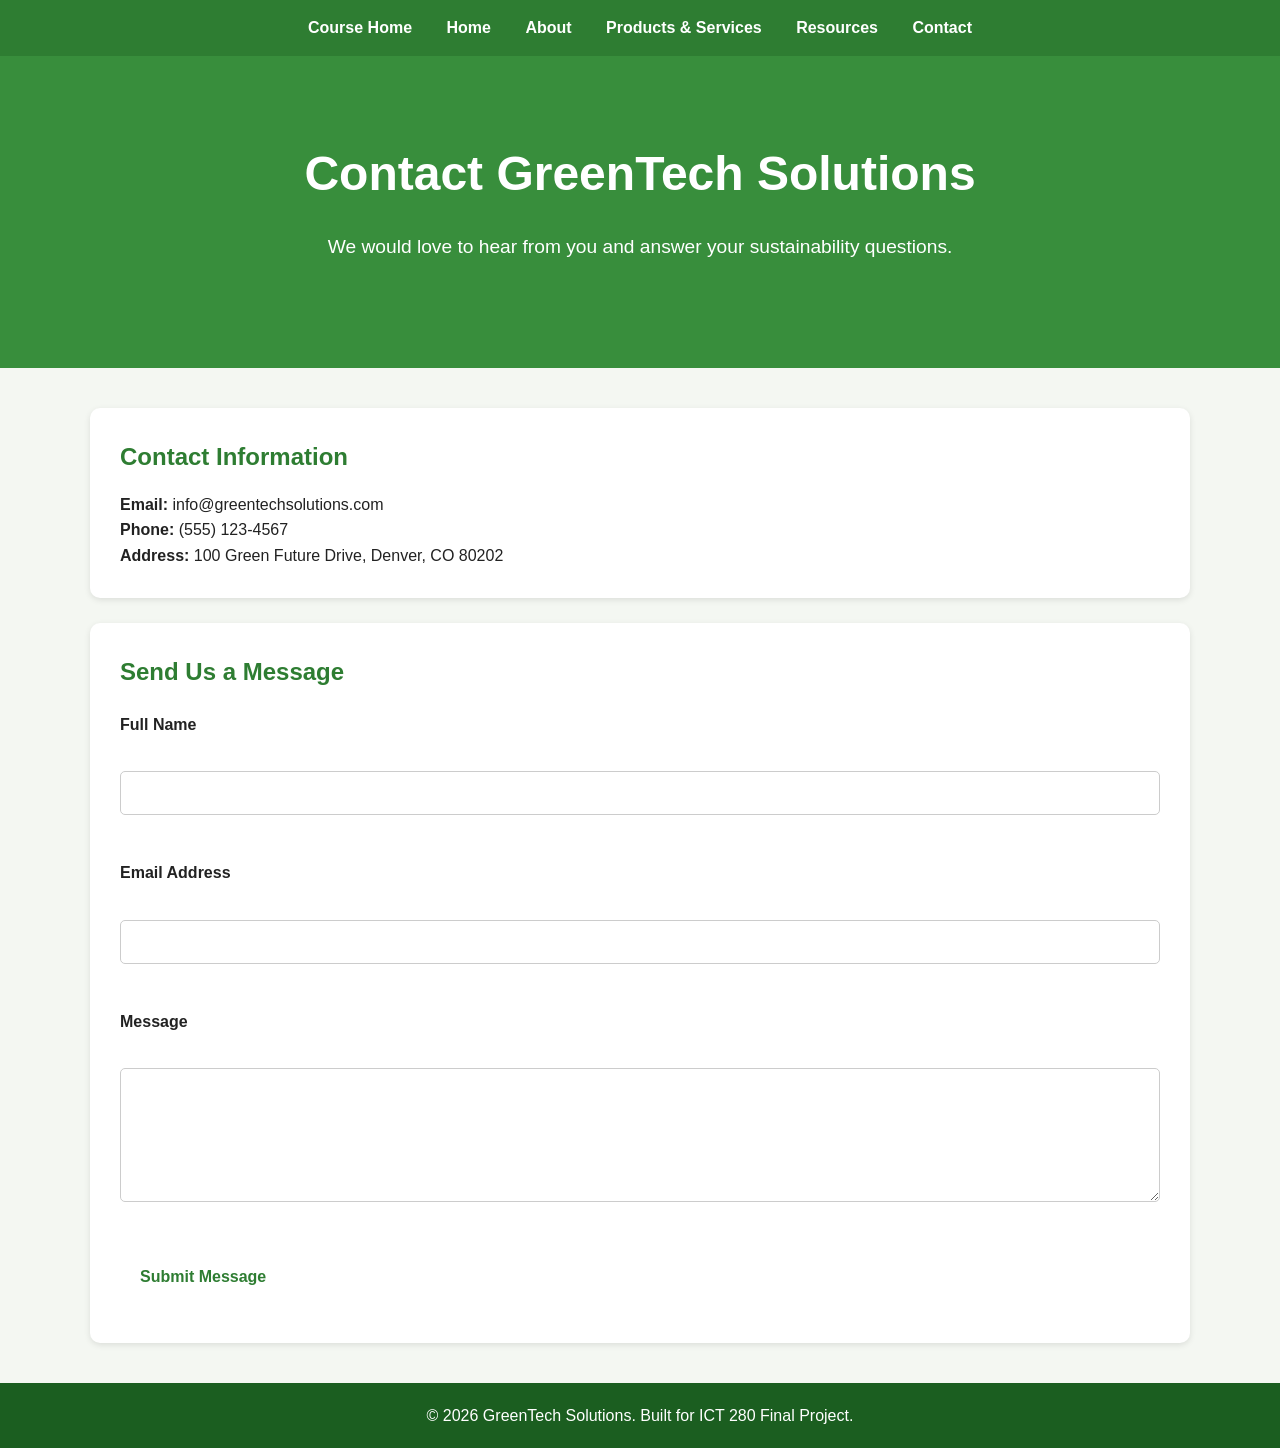
==== final/contact.html @ c23fd034 "Completed README for final project" ====
<!DOCTYPE html>
<html lang="en">
<head>
    <meta charset="UTF-8">
    <meta name="viewport" content="width=device-width, initial-scale=1.0">
    <title>GreenTech Solutions | Contact</title>

    <link rel="stylesheet" href="css/styles.css">
</head>

<body>

    <!-- Navigation -->
    <nav>
        <a href="../index.html">Course Home</a>
        <a href="index.html">Home</a>
        <a href="about.html">About</a>
        <a href="services.html">Products & Services</a>
        <a href="resources.html">Resources</a>
        <a href="contact.html">Contact</a>
    </nav>

    <!-- Hero -->
    <header class="hero">
        <h1>Contact GreenTech Solutions</h1>
        <p>We would love to hear from you and answer your sustainability questions.</p>
    </header>

    <!-- Main Content -->
    <main>

        <section>
            <h2>Contact Information</h2>

            <p><strong>Email:</strong> info@greentechsolutions.com</p>
            <p><strong>Phone:</strong> (555) 123-4567</p>
            <p><strong>Address:</strong> 100 Green Future Drive, Denver, CO 80202</p>
        </section>

        <!-- Contact Form -->
        <section>
            <h2>Send Us a Message</h2>

            <form id="contactForm">

                <label for="name">Full Name</label><br>
                <input type="text" id="name" name="name" required><br><br>

                <label for="email">Email Address</label><br>
                <input type="email" id="email" name="email" required><br><br>

                <label for="message">Message</label><br>
                <textarea id="message" name="message" rows="6" required></textarea><br><br>

                <button type="submit" class="button">
                    Submit Message
                </button>

            </form>

            <p id="formMessage"></p>

        </section>

    </main>

    <!-- Footer -->
    <footer>
        <p>&copy; 2026 GreenTech Solutions. Built for ICT 280 Final Project.</p>
    </footer>

    <!-- JavaScript -->
    <script src="javascript/script.js"></script>

</body>
</html>
---- final/css/styles.css ----
/* RESET */
* {
    margin: 0;
    padding: 0;
    box-sizing: border-box;
}

/* BODY */
body {
    font-family: Arial, sans-serif;
    background-color: #f4f7f2;
    color: #222;
    line-height: 1.6;
}

/* NAVIGATION */
nav {
    background-color: #2e7d32;
    padding: 15px;
    text-align: center;
}

nav a {
    color: white;
    text-decoration: none;
    margin: 0 15px;
    font-weight: bold;
}

nav a:hover {
    color: #c8e6c9;
}

/* HERO SECTION */
.hero {
    background-color: #388e3c;
    color: white;
    text-align: center;
    padding: 80px 20px;
}

.hero h1 {
    font-size: 3rem;
    margin-bottom: 20px;
}

.hero p {
    font-size: 1.2rem;
    margin-bottom: 25px;
}

/* BUTTON */
.button {
    background-color: white;
    color: #2e7d32;
    padding: 12px 20px;
    border-radius: 5px;
    text-decoration: none;
    font-weight: bold;
}

.button:hover {
    background-color: #c8e6c9;
}

/* MAIN CONTENT */
main {
    width: 90%;
    max-width: 1100px;
    margin: 40px auto;
}

/* SECTIONS */
section {
    background-color: white;
    padding: 30px;
    margin-bottom: 25px;
    border-radius: 10px;
    box-shadow: 0 2px 6px rgba(0,0,0,0.1);
}

section h2 {
    color: #2e7d32;
    margin-bottom: 15px;
}

/* LISTS */
ul {
    margin-left: 20px;
    margin-top: 10px;
}

/* FOOTER */
footer {
    background-color: #1b5e20;
    color: white;
    text-align: center;
    padding: 20px;
    margin-top: 40px;
}

/* SECTION IMAGES */
.section-image {
    width: 100%;
    max-height: 500px;
    object-fit: contain;
    display: block;
    margin: 20px auto;
    border-radius: 10px;
    background-color: #f4f7f2;
}

/* TABLES */
table {
    width: 100%;
    border-collapse: collapse;
    margin-top: 20px;
}

th, td {
    border: 1px solid #ccc;
    padding: 12px;
    text-align: left;
}

th {
    background-color: #2e7d32;
    color: white;
}

/* CONTACT FORM */
form {
    margin-top: 20px;
}

label {
    font-weight: bold;
    display: block;
    margin-bottom: 8px;
}

input,
textarea {
    width: 100%;
    padding: 12px;
    margin-bottom: 20px;
    border: 1px solid #ccc;
    border-radius: 5px;
    font-size: 1rem;
    font-family: Arial, sans-serif;
}

textarea {
    resize: vertical;
}

button {
    border: none;
    cursor: pointer;
    font-size: 1rem;
}

button:hover {
    opacity: 0.9;
}

/* FORM MESSAGE */
#formMessage {
    margin-top: 15px;
    font-weight: bold;
    color: #2e7d32;
}

/* MOBILE RESPONSIVENESS */
@media (max-width: 768px) {

    nav {
        display: flex;
        flex-direction: column;
    }

    nav a {
        margin: 10px 0;
    }

    .hero h1 {
        font-size: 2rem;
    }

    main {
        width: 95%;
    }
}
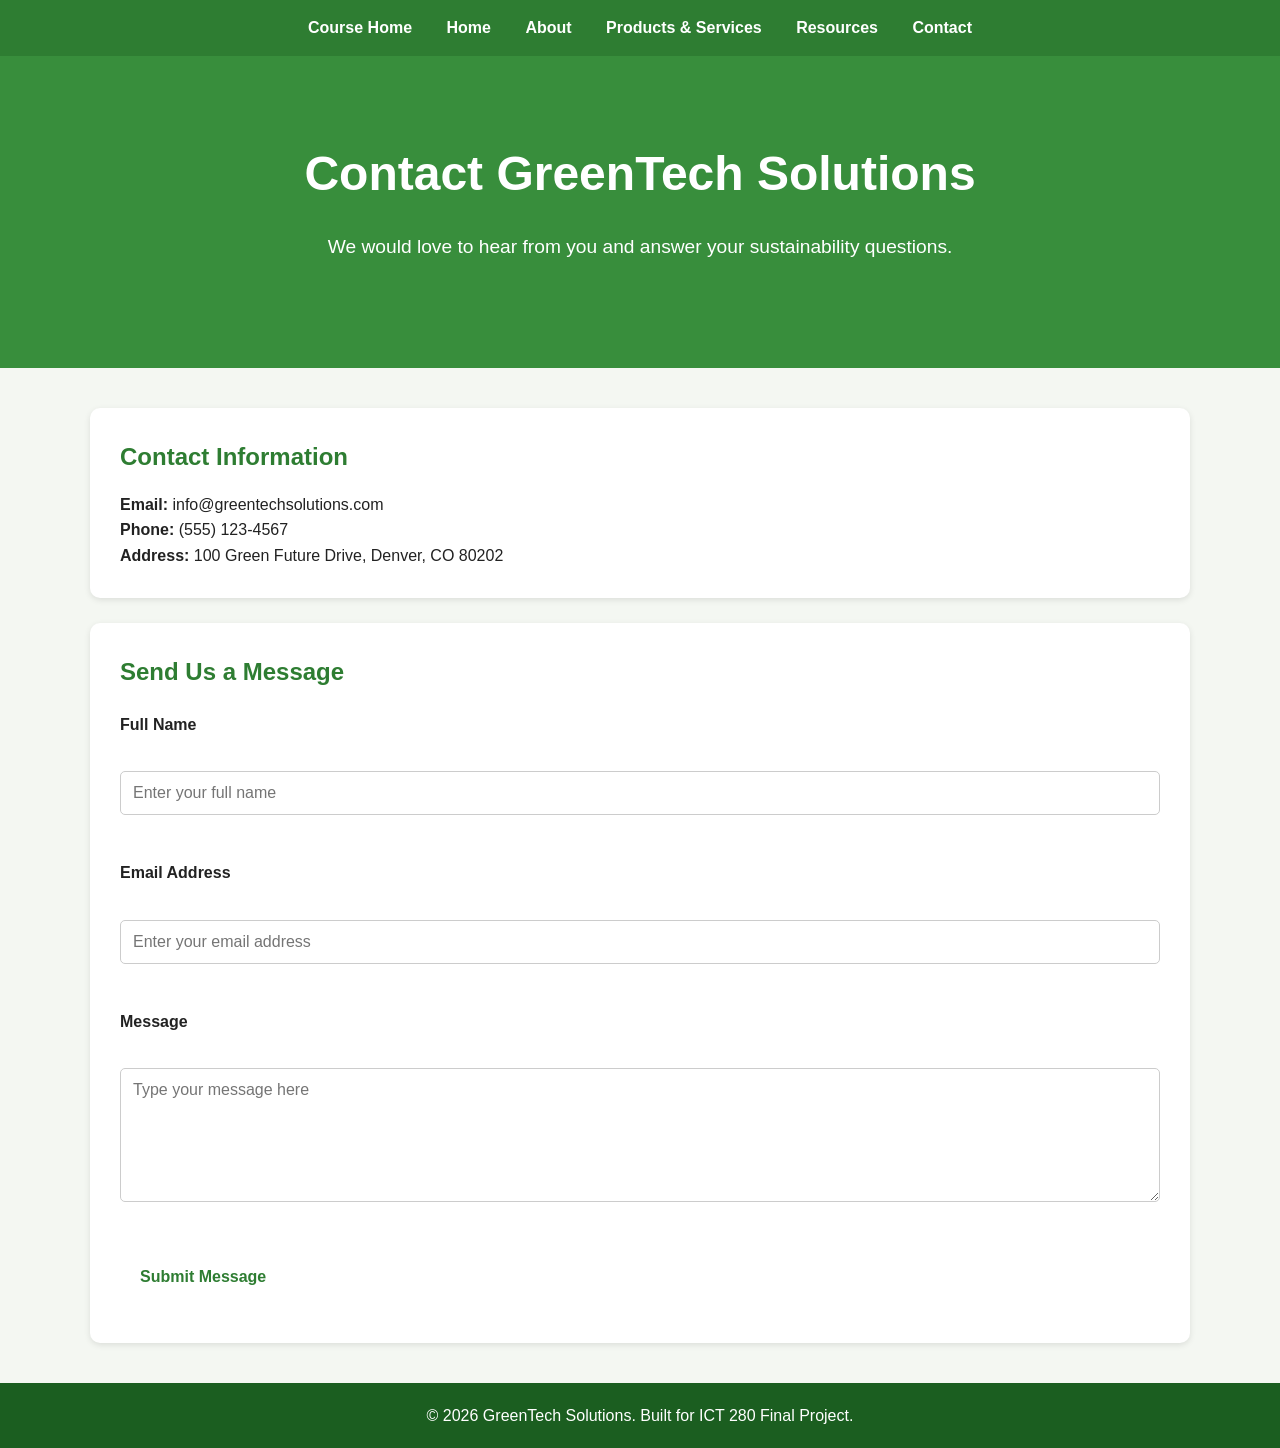
==== commit 7efdae15: "Final project completed" ====
--- a/final/contact.html
+++ b/final/contact.html
@@ -44,15 +44,27 @@
             <form id="contactForm">
 
                 <label for="name">Full Name</label><br>
-                <input type="text" id="name" name="name" required><br><br>
+                <input type="text"
+       id="name"
+       name="name"
+       placeholder="Enter your full name"
+       required><br><br>
 
                 <label for="email">Email Address</label><br>
-                <input type="email" id="email" name="email" required><br><br>
+                <input type="email"
+       id="email"
+       name="email"
+       placeholder="Enter your email address"
+       required><br><br>
 
                 <label for="message">Message</label><br>
-                <textarea id="message" name="message" rows="6" required></textarea><br><br>
+                <textarea id="message"
+          name="message"
+          rows="6"
+          placeholder="Type your message here"
+          required></textarea><br><br>
 
-                <button type="submit" class="button">
+                <button type="submit" class="button" aria-label="Submit contact form">
                     Submit Message
                 </button>
 
